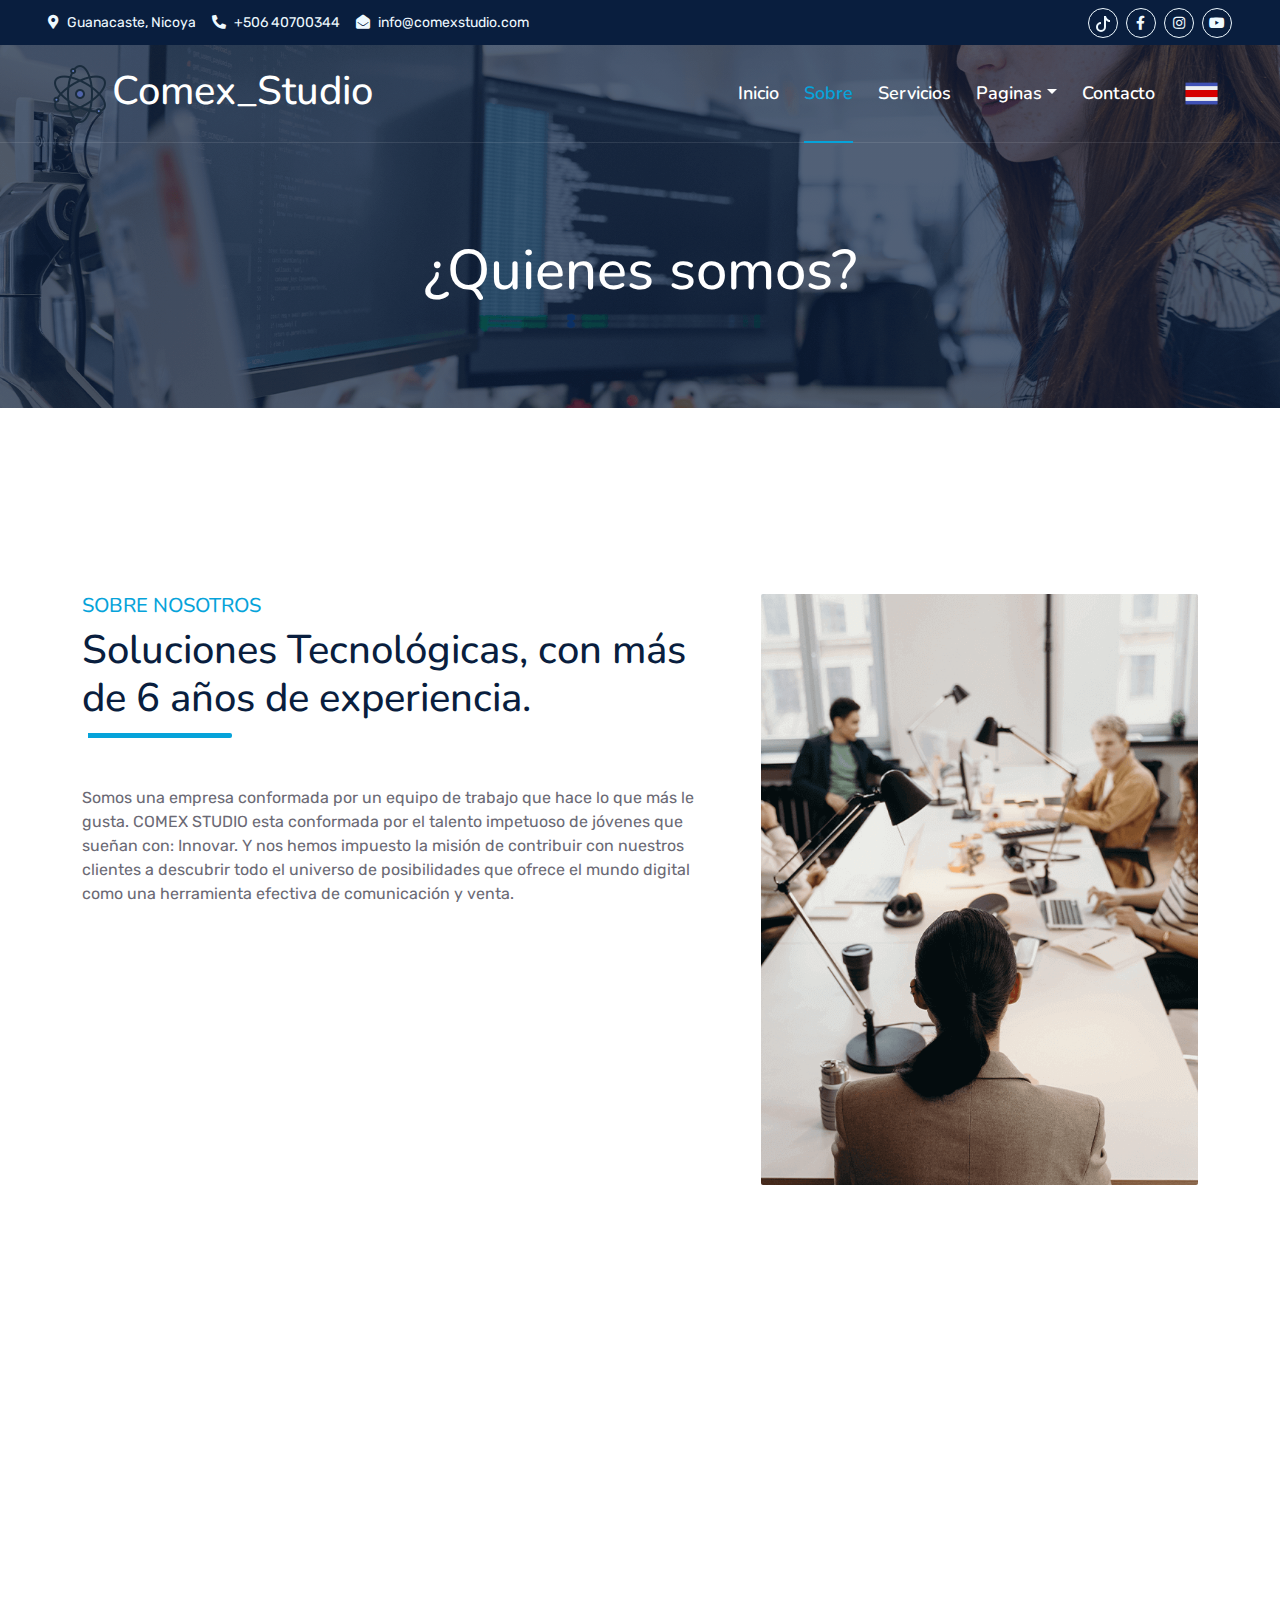
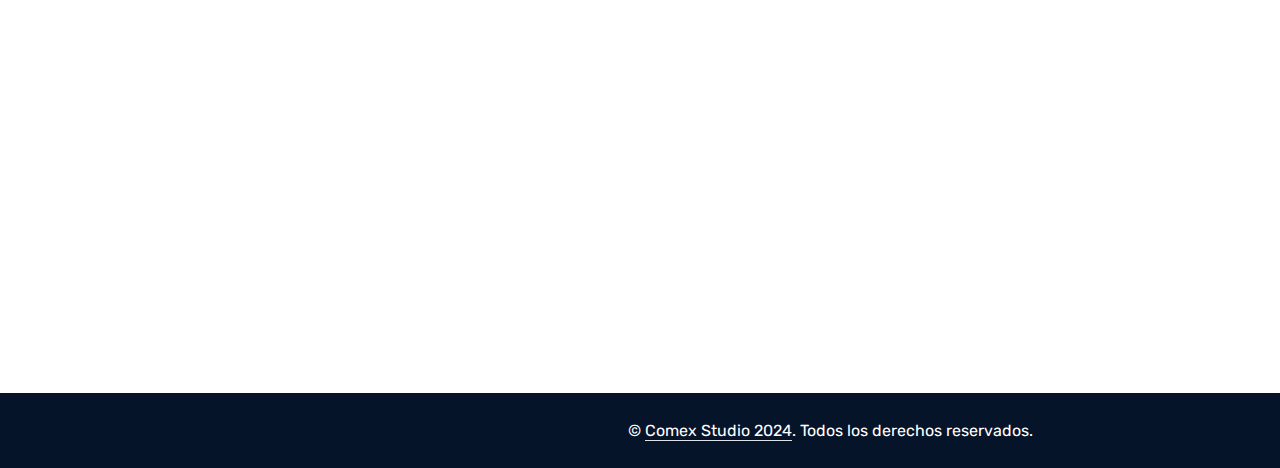
==== about.html @ b54ad831 "Inicio del proyecto en ingles" ====
<!DOCTYPE html>
<html lang="es">

<head>
    <meta charset="utf-8">
    <title>Comex_Studio │ Sobre</title>
    <meta content="width=device-width, initial-scale=1.0" name="viewport">
    <meta content="Soluciones en Tecnológias" name="keywords">
    <meta content="Soluciones en Tecnológias" name="description">

    <!-- Favicon -->
    <link href="img/favicon.ico" rel="icon">

    <!-- Google Web Fonts -->
    <link rel="preconnect" href="https://fonts.googleapis.com">
    <link rel="preconnect" href="https://fonts.gstatic.com" crossorigin>
    <link href="https://fonts.googleapis.com/css2?family=Nunito:wght@400;600;700;800&family=Rubik:wght@400;500;600;700&display=swap" rel="stylesheet">

    <!-- Icon Font Stylesheet -->
    <link href="https://cdnjs.cloudflare.com/ajax/libs/font-awesome/5.10.0/css/all.min.css" rel="stylesheet">
    <link href="https://cdn.jsdelivr.net/npm/bootstrap-icons@1.4.1/font/bootstrap-icons.css" rel="stylesheet">

    <!-- Libraries Stylesheet -->
    <link href="lib/owlcarousel/assets/owl.carousel.min.css" rel="stylesheet">
    <link href="lib/animate/animate.min.css" rel="stylesheet">

    <!-- Customized Bootstrap Stylesheet -->
    <link href="css/bootstrap.min.css" rel="stylesheet">

    <!-- Template Stylesheet -->
    <link href="css/style.css" rel="stylesheet">
</head>

<body>
    <!-- Spinner Start -->
    <div id="spinner" class="show bg-white position-fixed translate-middle w-100 vh-100 top-50 start-50 d-flex align-items-center justify-content-center">
        <div class="spinner"></div>
    </div>
    <!-- Spinner End -->


    <!-- Topbar Start -->
    <div class="container-fluid bg-dark px-5 d-none d-lg-block">
        <div class="row gx-0">
            <div class="col-lg-8 text-center text-lg-start mb-2 mb-lg-0">
                <div class="d-inline-flex align-items-center" style="height: 45px;">
                    <small class="me-3 text-light"><i class="fa fa-map-marker-alt me-2"></i>Guanacaste, Nicoya</small>
                    <small class="me-3 text-light"><i class="fa fa-phone-alt me-2"></i><a class="envio_mail" target="_blank" href="tel:+50640700344">+506 40700344</a></small>
                    <small class="text-light"><i class="fa fa-envelope-open me-2"></i><a class="envio_mail" target="_blank" href="mailto:info@comexstudio.com">info@comexstudio.com</a></small>
                </div>
            </div>
            <div class="col-lg-4 text-center text-lg-end">
                <div class="d-inline-flex align-items-center" style="height: 45px;">
                    <a class="btn btn-sm btn-outline-light btn-sm-square rounded-circle me-2" href="https://www.tiktok.com/@comexstudio"><svg xmlns="http://www.w3.org/2000/svg" width="16" height="16" fill="currentColor" class="bi bi-tiktok" viewBox="0 0 16 16">
                        <path d="M9 0h1.98c.144.715.54 1.617 1.235 2.512C12.895 3.389 13.797 4 15 4v2c-1.753 0-3.07-.814-4-1.829V11a5 5 0 1 1-5-5v2a3 3 0 1 0 3 3V0Z"/>
                    </svg></a>

                    <a target="_blank" class="btn btn-sm btn-outline-light btn-sm-square rounded-circle me-2" href="https://www.facebook.com/Comex-Studio-108409475023253/"><i class="fab fa-facebook-f fw-normal"></i></a>

                    <a  target="_blank" class="btn btn-sm btn-outline-light btn-sm-square rounded-circle me-2" href="https://www.instagram.com/comex_studio/"><i class="fab fa-instagram fw-normal"></i></a>

                    <a target="_blank" class="btn btn-sm btn-outline-light btn-sm-square rounded-circle" href="https://www.youtube.com/channel/UCyJJn_Wclm2nehfMOS02syQ"><i class="fab fa-youtube fw-normal"></i></a>
                </div>
            </div>
        </div>
    </div>
    <!-- Topbar End -->


    <!-- Navbar Start -->
    <div class="container-fluid position-relative p-0">
        <nav class="navbar navbar-expand-lg navbar-dark px-5 py-3 py-lg-0">
            <a href="index.html" class="navbar-brand p-0">
                <h1 id="h1_inicio" class="m-0"><span><img src="img/icon.jpg" alt=""></span></i>Comex_Studio</h1>
            </a>
            <button class="navbar-toggler" type="button" data-bs-toggle="collapse" data-bs-target="#navbarCollapse">
                <span class="fa fa-bars"></span>
            </button>
            <div class="collapse navbar-collapse" id="navbarCollapse">
                <div class="navbar-nav ms-auto py-0">
                    <a href="index.html" class="nav-item nav-link">Inicio</a>
                    <a href="about.html" class="nav-item nav-link active">Sobre</a>
                    <a href="service.html" class="nav-item nav-link">Servicios</a>
                    <div class="nav-item dropdown">
                        <a href="#" class="nav-link dropdown-toggle" data-bs-toggle="dropdown">Paginas</a>
                        <div class="dropdown-menu m-0">
                            <a href="price.html" class="dropdown-item">Plan de Precios</a>
                            <a href="feature.html" class="dropdown-item">Nuestras Caracteristicas</a>
                            <!--<a href="team.html" class="dropdown-item">Miembros de Equipo</a>-->
                            <!--<a href="testimonial.html" class="dropdown-item">Testimonios</a>-->
                            <a href="quote.html" class="dropdown-item">Cotizacion</a>
                        </div>
                    </div>
                    <a href="contact.html" class="nav-item nav-link">Contacto</a>
                </div>
                <butaton class="btn text-primary ms-3" data-bs-toggle="modal"><span><img class="pais" src="img/costa_rica.jpg" alt=""></span></butaton>
            </div>
        </nav>
        <div class="container-fluid bg-primary py-5 bg-header" style="margin-bottom: 90px;">
            <div class="row py-5">
                <div class="col-12 pt-lg-5 mt-lg-5 text-center">
                    <h1 class="display-4 text-white animated zoomIn">¿Quienes somos?</h1>
                </div>
            </div>
        </div>
    </div>
    <!-- Navbar End -->


    <!-- Full Screen Search Start -->
    <div class="modal fade" id="searchModal" tabindex="-1">
        <div class="modal-dialog modal-fullscreen">
            <div class="modal-content" style="background: rgba(9, 30, 62, .7);">
                <div class="modal-header border-0">
                    <button type="button" class="btn bg-white btn-close" data-bs-dismiss="modal" aria-label="Close"></button>
                </div>
                <div class="modal-body d-flex align-items-center justify-content-center">
                    <div class="input-group" style="max-width: 600px;">
                        <input type="text" class="form-control bg-transparent border-primary p-3" placeholder="Type search keyword">
                        <button class="btn btn-primary px-4"><i class="bi bi-search"></i></button>
                    </div>
                </div>
            </div>
        </div>
    </div>
    <!-- Full Screen Search End -->


    <!-- About Start -->
    <div class="container-fluid py-5 wow fadeInUp" data-wow-delay="0.1s">
        <div class="container py-5">
            <div class="row g-5">
                <div class="col-lg-7">
                    <div class="section-title position-relative pb-3 mb-5">
                        <h5 class="fw-bold text-primary text-uppercase">Sobre nosotros</h5>
                        <h1 class="mb-0">Soluciones Tecnológicas, con más de 6 años de experiencia.</h1>
                    </div>
                    <p class="mb-4">Somos una empresa conformada por un equipo de trabajo  que hace lo que más le gusta. COMEX STUDIO esta  conformada por el talento impetuoso de jóvenes  que sueñan con: Innovar. Y nos hemos impuesto la misión de contribuir con nuestros clientes a descubrir todo el universo de posibilidades que ofrece el mundo digital como una herramienta efectiva de comunicación y venta.</p>
                    <div class="row g-0 mb-3">
                        <div class="col-sm-6 wow zoomIn" data-wow-delay="0.2s">
                            <h5 class="mb-3"><i class="fa fa-check text-primary me-3"></i>Recomendaciones</h5>
                            <h5 class="mb-3"><i class="fa fa-check text-primary me-3"></i>Equipo Profesional</h5>
                        </div>
                        <div class="col-sm-6 wow zoomIn" data-wow-delay="0.4s">
                            <h5 class="mb-3"><i class="fa fa-check text-primary me-3"></i>Soporte</h5>
                            <h5 class="mb-3"><i class="fa fa-check text-primary me-3"></i>Precios Razonables</h5>
                        </div>
                    </div>
                    <div class="d-flex align-items-center mb-4 wow fadeIn" data-wow-delay="0.6s">
                        <div class="bg-primary d-flex align-items-center justify-content-center rounded" style="width: 60px; height: 60px;">
                            <i class="fa fa-phone-alt text-white"></i>
                        </div>
                        <div class="ps-4">
                            <h5 class="mb-2">Llamar para consultar cualquier duda</h5>
                            <h4 class="text-primary mb-0"><a href="tel:+50640700344">+506 40700344</a></h4>
                        </div>
                    </div>
                    <a href="quote.html" class="btn btn-primary py-3 px-5 mt-3 wow zoomIn" data-wow-delay="0.9s">Solicitar presupuesto</a>
                </div>
                <div class="col-lg-5" style="min-height: 500px;">
                    <div class="position-relative h-100">
                        <img class="position-absolute w-100 h-100 rounded wow zoomIn" data-wow-delay="0.9s" src="img/about.jpg" style="object-fit: cover;">
                    </div>
                </div>
            </div>
        </div>
    </div>
    <!-- About End -->

    <!-- Vendor Start -->
    <div class="container-fluid py-5 wow fadeInUp" data-wow-delay="0.1s">
        <div class="container py-5 mb-5">
            <div class="bg-white">
                <div class="owl-carousel vendor-carousel">
                    <img src="img/vendor-1.jpg" alt="">
                    <img src="img/vendor-2.jpg" alt="">
                    <img src="img/vendor-3.jpg" alt="">
                    <img src="img/vendor-4.jpg" alt="">
                    <img src="img/vendor-5.jpg" alt="">
                    <img src="img/vendor-6.jpg" alt="">
                    <img src="img/vendor-7.jpg" alt="">
                    <img src="img/vendor-8.jpg" alt="">
                    <img src="img/vendor-9.jpg" alt="">
                </div>
            </div>
        </div>
    </div>
    <!-- Vendor End -->
    

    <!-- Footer Start -->
       <div class="container-fluid bg-dark text-light mt-5 wow fadeInUp" data-wow-delay="0.1s">
        <div class="container">
            <div class="row gx-5">
                <div class="col-lg-4 col-md-6 footer-about">
                    <div class="d-flex flex-column align-items-center justify-content-center text-center h-100 bg-primary p-4">
                        <a href="index.html" class="navbar-brand">
                            <h1 id="h1_inicio" class="m-0"><span><img src="img/icon.jpg" alt=""></span></i>Comex Studio</h1>         </a>
                        <p class="mt-3 mb-4">Inscríbete para recibir constantemente nuestras promociones y información nueva constantemente</p>

                        
                        <form method="post" action="email/sub.php">
                            <div class="input-group">
                                <input type="email" name="inscripcion" class="form-control border-white p-3" placeholder="Tu email" required>
                                <button class="btn btn-dark">Inscribirse</button>
                            </div>
                        </form>


                    </div>
                </div>
                <div class="col-lg-8 col-md-6">
                    <div class="row gx-5">
                        <div class="col-lg-4 col-md-12 pt-5 mb-5">
                            <div class="section-title section-title-sm position-relative pb-3 mb-4">
                                <h3 class="text-light mb-0">Ponerse en contacto</h3>
                            </div>
                            <div class="d-flex mb-2">
                                <i class="bi bi-geo-alt text-primary me-2"></i>
                                <p class="mb-0">Costa Rica, Guanacaste, Nicoya</p>
                            </div>
                            <div class="d-flex mb-2">
                                <i class="bi bi-envelope-open text-primary me-2"></i>
                                <p class="mb-0"><a class="envio_mail" href="mailto:info@comexstudio.com">info@comexstudio.com</a></p>
                            </div>
                            <div class="d-flex mb-2">
                                <i class="bi bi-telephone text-primary me-2"></i>
                                <p class="mb-0"><a class="envio_mail" href="tel:50640700344">+506 40700344</a></p>
                            </div>
                            <div class="d-flex mt-4">
                                <a class="btn btn-sm btn-outline-light btn-sm-square rounded-circle me-2" href="https://www.tiktok.com/@comexstudio"><svg xmlns="http://www.w3.org/2000/svg" width="16" height="16" fill="currentColor" class="bi bi-tiktok" viewBox="0 0 16 16">
                                    <path d="M9 0h1.98c.144.715.54 1.617 1.235 2.512C12.895 3.389 13.797 4 15 4v2c-1.753 0-3.07-.814-4-1.829V11a5 5 0 1 1-5-5v2a3 3 0 1 0 3 3V0Z"/>
                                </svg></a>
            
                                <a target="_blank" class="btn btn-sm btn-outline-light btn-sm-square rounded-circle me-2" href="https://www.facebook.com/Comex-Studio-108409475023253/"><i class="fab fa-facebook-f fw-normal"></i></a>
            
                                <a  target="_blank" class="btn btn-sm btn-outline-light btn-sm-square rounded-circle me-2" href="https://www.instagram.com/comex_studio/"><i class="fab fa-instagram fw-normal"></i></a>
            
                                <a target="_blank" class="btn btn-sm btn-outline-light btn-sm-square rounded-circle" href="https://www.youtube.com/channel/UCyJJn_Wclm2nehfMOS02syQ"><i class="fab fa-youtube fw-normal"></i></a>
                            </div>
                        </div>
                        <div class="col-lg-4 col-md-12 pt-0 pt-lg-5 mb-5">
                            <div class="section-title section-title-sm position-relative pb-3 mb-4">
                                <h3 class="text-light mb-0">Enlaces rápidos</h3>
                            </div>
                            <div class="link-animated d-flex flex-column justify-content-start">
                                <a class="text-light mb-2" href="#"><i class="bi bi-arrow-right text-primary me-2"></i>Inicio</a>
                                <a class="text-light mb-2" href="about.html"><i class="bi bi-arrow-right text-primary me-2"></i>Sobre</a>
                                <a class="text-light mb-2" href="service.html"><i class="bi bi-arrow-right text-primary me-2"></i>Otros servicios</a>
                                <!--<a class="text-light mb-2" href="team.html"><i class="bi bi-arrow-right text-primary me-2"></i>Equipo</a>-->
                                <a class="text-light" href="contact.html"><i class="bi bi-arrow-right text-primary me-2"></i>Contacto</a>
                            </div>
                        </div>
                        <div class="col-lg-4 col-md-12 pt-0 pt-lg-5 mb-5">
                            <div class="section-title section-title-sm position-relative pb-3 mb-4">
                                <h3 class="text-light mb-0">Sobre</h3>
                            </div>
                            <div class="link-animated d-flex flex-column justify-content-start">
                                <!--<a class="text-light mb-2" href="team.html"><i class="bi bi-arrow-right text-primary me-2"></i>Desarrolladores</a>-->
                                <a class="text-light" href="contact.html"><i class="bi bi-arrow-right text-primary me-2"></i>Contacto</a>
                            </div>
                        </div>
                    </div>
                </div>
            </div>
        </div>
    </div>
    <div class="container-fluid text-white" style="background: #061429;">
        <div class="container text-center">
            <div class="row justify-content-end">
                <div class="col-lg-8 col-md-6">
                    <div class="d-flex align-items-center justify-content-center" style="height: 75px;">
                        <p class="mb-0">&copy; <a class="text-white border-bottom" href="#">Comex Studio 2024</a>. Todos los derechos reservados. 
                    </div>
                </div>
            </div>
        </div>
    </div>
    <!-- Footer End -->


    <!-- Back to Top -->
    <a href="#" class="btn btn-lg btn-primary btn-lg-square rounded back-to-top"><i class="bi bi-arrow-up"></i></a>


    <!-- JavaScript Libraries -->
    <script src="https://code.jquery.com/jquery-3.4.1.min.js"></script>
    <script src="https://cdn.jsdelivr.net/npm/bootstrap@5.0.0/dist/js/bootstrap.bundle.min.js"></script>
    <script src="lib/wow/wow.min.js"></script>
    <script src="lib/easing/easing.min.js"></script>
    <script src="lib/waypoints/waypoints.min.js"></script>
    <script src="lib/counterup/counterup.min.js"></script>
    <script src="lib/owlcarousel/owl.carousel.min.js"></script>

    <!-- Template Javascript -->
    <script src="js/main.js"></script>
</body>

</html>
---- css/style.css ----
/********** Template CSS **********/
:root {
    --primary: #06A3DA;
    --secondary: #34AD54;
    --light: #EEF9FF;
    --dark: #091E3E;
}


/*** Spinner ***/
.spinner {
    width: 40px;
    height: 40px;
    background: var(--primary);
    margin: 100px auto;
    -webkit-animation: sk-rotateplane 1.2s infinite ease-in-out;
    animation: sk-rotateplane 1.2s infinite ease-in-out;
}

@-webkit-keyframes sk-rotateplane {
    0% {
        -webkit-transform: perspective(120px)
    }
    50% {
        -webkit-transform: perspective(120px) rotateY(180deg)
    }
    100% {
        -webkit-transform: perspective(120px) rotateY(180deg) rotateX(180deg)
    }
}

@keyframes sk-rotateplane {
    0% {
        transform: perspective(120px) rotateX(0deg) rotateY(0deg);
        -webkit-transform: perspective(120px) rotateX(0deg) rotateY(0deg)
    }
    50% {
        transform: perspective(120px) rotateX(-180.1deg) rotateY(0deg);
        -webkit-transform: perspective(120px) rotateX(-180.1deg) rotateY(0deg)
    }
    100% {
        transform: perspective(120px) rotateX(-180deg) rotateY(-179.9deg);
        -webkit-transform: perspective(120px) rotateX(-180deg) rotateY(-179.9deg);
    }
}

#spinner {
    opacity: 0;
    visibility: hidden;
    transition: opacity .5s ease-out, visibility 0s linear .5s;
    z-index: 99999;
}

#spinner.show {
    transition: opacity .5s ease-out, visibility 0s linear 0s;
    visibility: visible;
    opacity: 1;
}


/*** Heading ***/
h1,
h2,
.fw-bold {
    font-weight: 500 !important;
}


h3,
h4,
.fw-semi-bold {
    font-weight: 600 !important;
}

h5,
h6,
.fw-medium {
    font-weight: 500 !important;
}


/*** Button ***/
.btn {
    font-family: 'Nunito', sans-serif;
    font-weight: 600;
    transition: .5s;
}

.btn-primary,
.btn-secondary {
    color: #FFFFFF;
    box-shadow: inset 0 0 0 50px transparent;
}

.btn-primary:hover {
    box-shadow: inset 0 0 0 0 var(--primary);
}

.btn-secondary:hover {
    box-shadow: inset 0 0 0 0 var(--secondary);
}

.btn-square {
    width: 36px;
    height: 36px;
}

.btn-sm-square {
    width: 30px;
    height: 30px;
}

.btn-lg-square {
    width: 48px;
    height: 48px;
}

.btn-square,
.btn-sm-square,
.btn-lg-square {
    padding-left: 0;
    padding-right: 0;
    text-align: center;
}


/*** Navbar ***/
.navbar-dark .navbar-nav .nav-link {
    font-family: 'Nunito', sans-serif;
    position: relative;
    margin-left: 25px;
    padding: 35px 0;
    color: #FFFFFF;
    font-size: 18px;
    font-weight: 600;
    outline: none;
    transition: .5s;
}

.sticky-top.navbar-dark .navbar-nav .nav-link {
    padding: 20px 0;
    color: var(--dark);
}

.navbar-dark .navbar-nav .nav-link:hover,
.navbar-dark .navbar-nav .nav-link.active {
    color: var(--primary);
}

.navbar-dark .navbar-brand h1 {
    color: #FFFFFF;
}

.navbar-dark .navbar-toggler {
    color: var(--primary) !important;
    border-color: var(--primary) !important;
}

@media (max-width: 991.98px) {
    .sticky-top.navbar-dark {
        position: relative;
        background: #FFFFFF;
    }

    .navbar-dark .navbar-nav .nav-link,
    .navbar-dark .navbar-nav .nav-link.show,
    .sticky-top.navbar-dark .navbar-nav .nav-link {
        padding: 10px 0;
        color: var(--dark);
    }

    .navbar-dark .navbar-brand h1 {
        color: var(--primary);
    }
}

@media (min-width: 992px) {
    .navbar-dark {
        position: absolute;
        width: 100%;
        top: 0;
        left: 0;
        border-bottom: 1px solid rgba(256, 256, 256, .1);
        z-index: 999;
    }
    
    .sticky-top.navbar-dark {
        position: fixed;
        background: #FFFFFF;
    }

    .navbar-dark .navbar-nav .nav-link::before {
        position: absolute;
        content: "";
        width: 0;
        height: 2px;
        bottom: -1px;
        left: 50%;
        background: var(--primary);
        transition: .5s;
    }

    .navbar-dark .navbar-nav .nav-link:hover::before,
    .navbar-dark .navbar-nav .nav-link.active::before {
        width: 100%;
        left: 0;
    }

    .navbar-dark .navbar-nav .nav-link.nav-contact::before {
        display: none;
    }

    .sticky-top.navbar-dark .navbar-brand h1 {
        color: #4a4848;
    }
}


/*** Carousel ***/
.carousel-caption {
    top: 0;
    left: 0;
    right: 0;
    bottom: 0;
    background: rgba(9, 30, 62, .7);
    z-index: 1;
}

@media (max-width: 576px) {
    .carousel-caption h5 {
        font-size: 14px;
        font-weight: 500 !important;
    }

    .carousel-caption h1 {
        font-size: 30px;
        font-weight: 600 !important;
    }
}

.carousel-control-prev,
.carousel-control-next {
    width: 10%;
}

.carousel-control-prev-icon,
.carousel-control-next-icon {
    width: 3rem;
    height: 3rem;
}


/*** Section Title ***/
.section-title::before {
    position: absolute;
    content: "";
    width: 150px;
    height: 5px;
    left: 0;
    bottom: 0;
    background: var(--primary);
    border-radius: 2px;
}

.section-title.text-center::before {
    left: 50%;
    margin-left: -75px;
}

.section-title.section-title-sm::before {
    width: 90px;
    height: 3px;
}

.section-title::after {
    position: absolute;
    content: "";
    width: 6px;
    height: 5px;
    bottom: 0px;
    background: #FFFFFF;
    -webkit-animation: section-title-run 5s infinite linear;
    animation: section-title-run 5s infinite linear;
}

.section-title.section-title-sm::after {
    width: 4px;
    height: 3px;
}

.section-title.text-center::after {
    -webkit-animation: section-title-run-center 5s infinite linear;
    animation: section-title-run-center 5s infinite linear;
}

.section-title.section-title-sm::after {
    -webkit-animation: section-title-run-sm 5s infinite linear;
    animation: section-title-run-sm 5s infinite linear;
}

@-webkit-keyframes section-title-run {
    0% {left: 0; } 50% { left : 145px; } 100% { left: 0; }
}

@-webkit-keyframes section-title-run-center {
    0% { left: 50%; margin-left: -75px; } 50% { left : 50%; margin-left: 45px; } 100% { left: 50%; margin-left: -75px; }
}

@-webkit-keyframes section-title-run-sm {
    0% {left: 0; } 50% { left : 85px; } 100% { left: 0; }
}


/*** Service ***/
.service-item {
    position: relative;
    height: 300px;
    padding: 0 30px;
    transition: .5s;
}

.service-item .service-icon {
    margin-bottom: 30px;
    width: 60px;
    height: 60px;
    display: flex;
    align-items: center;
    justify-content: center;
    background: var(--primary);
    border-radius: 2px;
    transform: rotate(-45deg);
}

.service-item .service-icon i {
    transform: rotate(45deg);
}

.service-item a.btn {
    position: absolute;
    width: 60px;
    bottom: -48px;
    left: 50%;
    margin-left: -30px;
    opacity: 0;
}

.service-item:hover a.btn {
    bottom: -24px;
    opacity: 1;
}


/*** Testimonial ***/
.testimonial-carousel .owl-dots {
    margin-top: 15px;
    display: flex;
    align-items: flex-end;
    justify-content: center;
}

.testimonial-carousel .owl-dot {
    position: relative;
    display: inline-block;
    margin: 0 5px;
    width: 15px;
    height: 15px;
    background: #DDDDDD;
    border-radius: 2px;
    transition: .5s;
}

.testimonial-carousel .owl-dot.active {
    width: 30px;
    background: var(--primary);
}

.testimonial-carousel .owl-item.center {
    position: relative;
    z-index: 1;
}

.testimonial-carousel .owl-item .testimonial-item {
    transition: .5s;
}

.testimonial-carousel .owl-item.center .testimonial-item {
    background: #FFFFFF !important;
    box-shadow: 0 0 30px #DDDDDD;
}


/*** Team ***/
.team-item {
    transition: .5s;
}

.team-social {
    position: absolute;
    width: 100%;
    height: 100%;
    top: 0;
    left: 0;
    display: flex;
    align-items: center;
    justify-content: center;
    transition: .5s;
}

.team-social a.btn {
    position: relative;
    margin: 0 3px;
    margin-top: 100px;
    opacity: 0;
}

.team-item:hover {
    box-shadow: 0 0 30px #DDDDDD;
}

.team-item:hover .team-social {
    background: rgba(9, 30, 62, .7);
}

.team-item:hover .team-social a.btn:first-child {
    opacity: 1;
    margin-top: 0;
    transition: .3s 0s;
}

.team-item:hover .team-social a.btn:nth-child(2) {
    opacity: 1;
    margin-top: 0;
    transition: .3s .05s;
}

.team-item:hover .team-social a.btn:nth-child(3) {
    opacity: 1;
    margin-top: 0;
    transition: .3s .1s;
}

.team-item:hover .team-social a.btn:nth-child(4) {
    opacity: 1;
    margin-top: 0;
    transition: .3s .15s;
}

.team-item .team-img img,
.blog-item .blog-img img  {
    transition: .5s;
}

.team-item:hover .team-img img,
.blog-item:hover .blog-img img {
    transform: scale(1.15);
}


/*** Miscellaneous ***/
@media (min-width: 991.98px) {
    .facts {
        position: relative;
        margin-top: -75px;
        z-index: 1;
    }
}

.back-to-top {
    position: fixed;
    display: none;
    right: 45px;
    bottom: 45px;
    z-index: 99;
}

.bg-header {
    background: linear-gradient(rgba(9, 30, 62, .7), rgba(9, 30, 62, .7)), url(../img/carousel-1.jpg) center center no-repeat;
    background-size: cover;
}

.link-animated a {
    transition: .5s;
}

.link-animated a:hover {
    padding-left: 10px;
}

@media (min-width: 767.98px) {
    .footer-about {
        margin-bottom: -75px;
    }
}
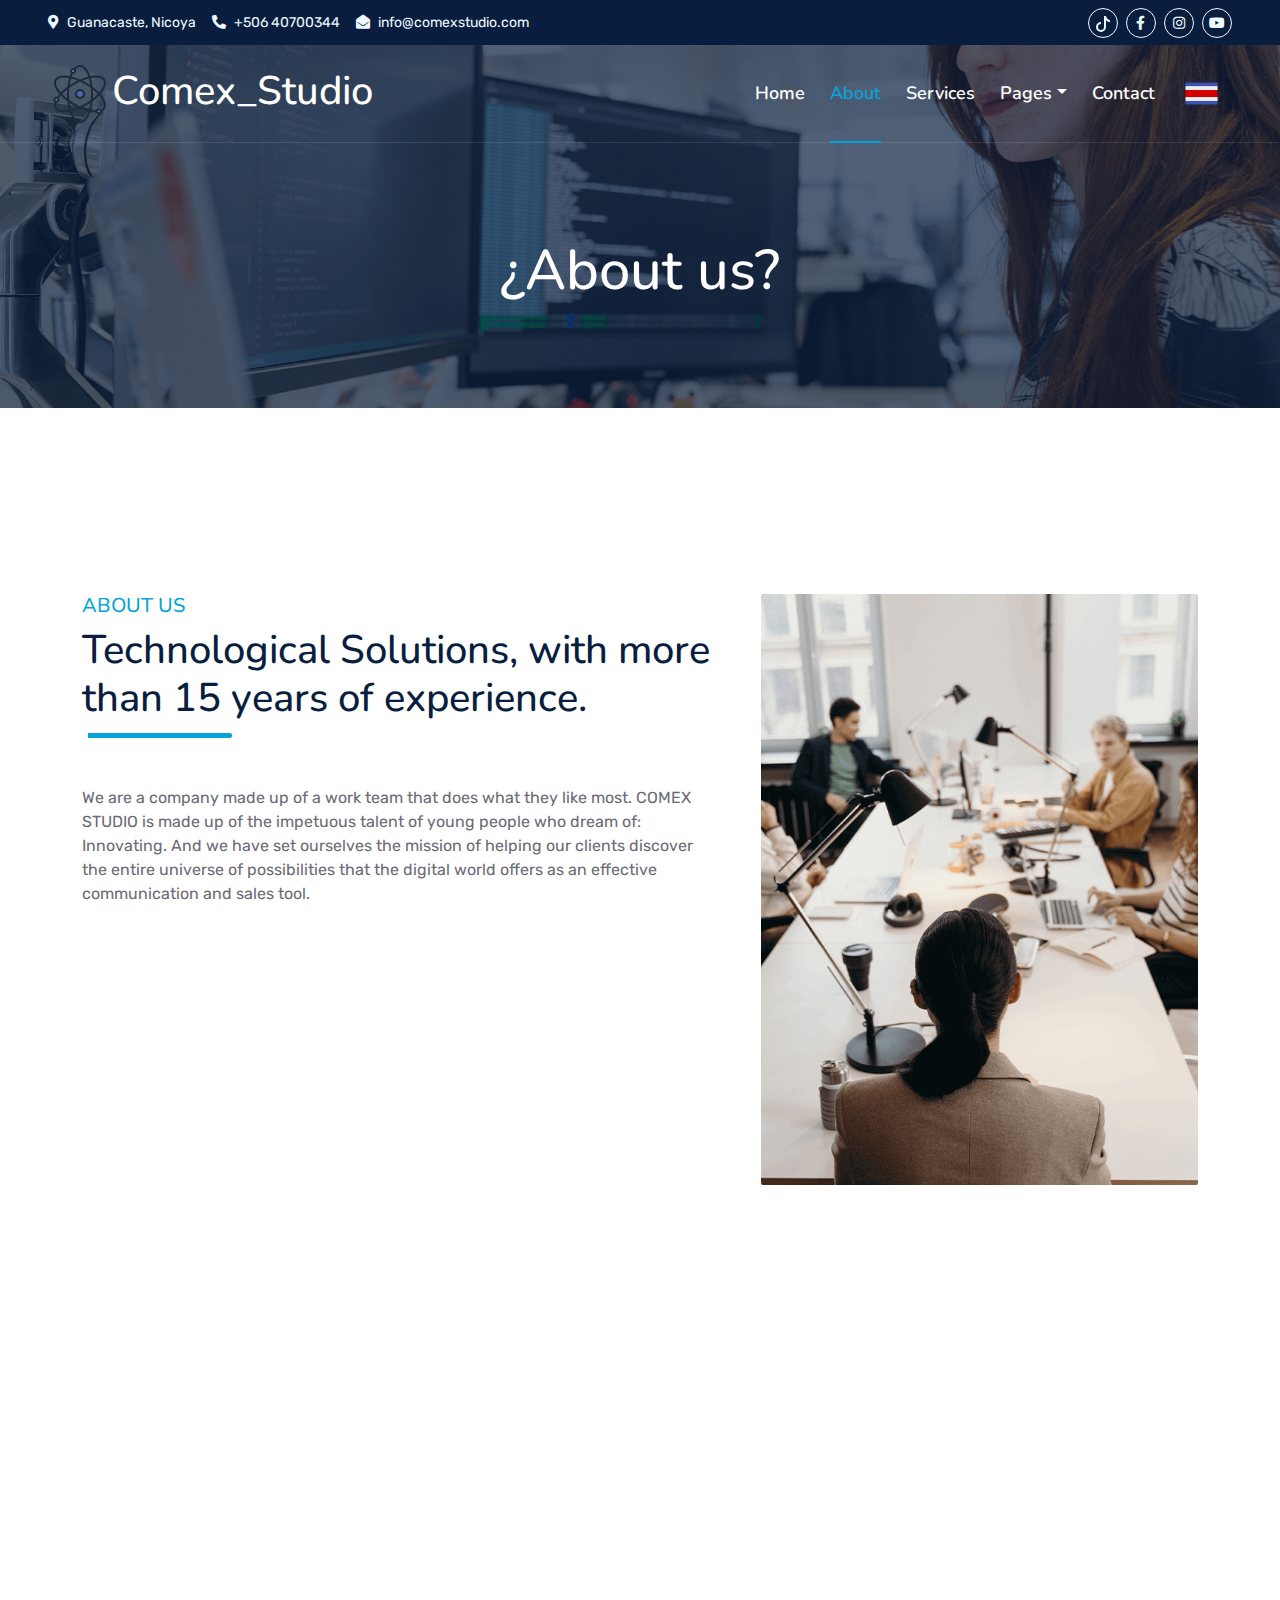
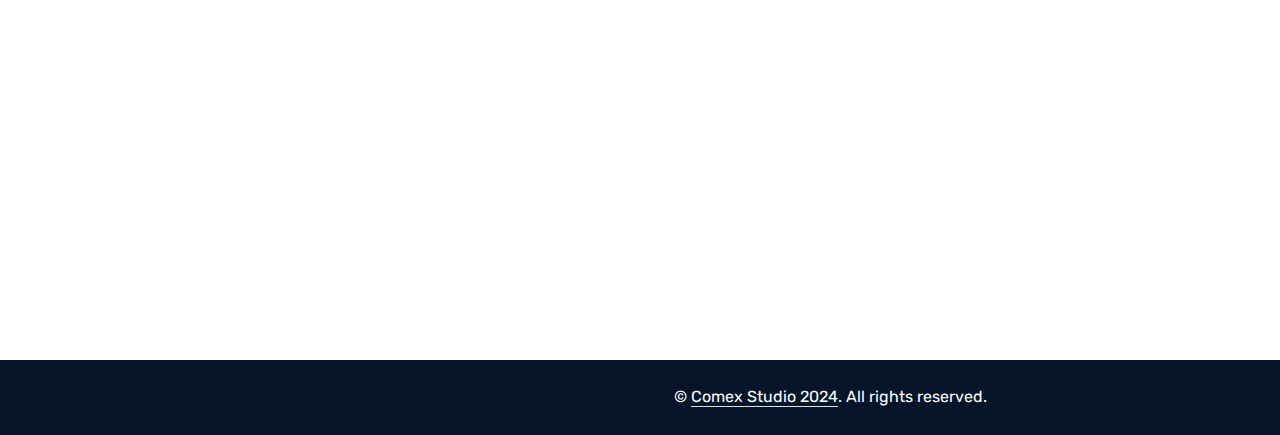
==== commit c03a96f0: "about.hmtl: Se traduce al ingles" ====
--- a/about.html
+++ b/about.html
@@ -3,7 +3,7 @@
 
 <head>
     <meta charset="utf-8">
-    <title>Comex_Studio │ Sobre</title>
+    <title>Comex_Studio │ About us</title>
     <meta content="width=device-width, initial-scale=1.0" name="viewport">
     <meta content="Soluciones en Tecnológias" name="keywords">
     <meta content="Soluciones en Tecnológias" name="description">
@@ -78,20 +78,20 @@
             </button>
             <div class="collapse navbar-collapse" id="navbarCollapse">
                 <div class="navbar-nav ms-auto py-0">
-                    <a href="index.html" class="nav-item nav-link">Inicio</a>
-                    <a href="about.html" class="nav-item nav-link active">Sobre</a>
-                    <a href="service.html" class="nav-item nav-link">Servicios</a>
+                    <a href="index.html" class="nav-item nav-link">Home</a>
+                    <a href="about.html" class="nav-item nav-link active">About</a>
+                    <a href="service.html" class="nav-item nav-link">Services</a>
                     <div class="nav-item dropdown">
-                        <a href="#" class="nav-link dropdown-toggle" data-bs-toggle="dropdown">Paginas</a>
+                        <a href="#" class="nav-link dropdown-toggle" data-bs-toggle="dropdown">Pages</a>
                         <div class="dropdown-menu m-0">
-                            <a href="price.html" class="dropdown-item">Plan de Precios</a>
-                            <a href="feature.html" class="dropdown-item">Nuestras Caracteristicas</a>
+                            <a href="price.html" class="dropdown-item">Price Plan</a>
+                            <a href="feature.html" class="dropdown-item">Our Features</a>
                             <!--<a href="team.html" class="dropdown-item">Miembros de Equipo</a>-->
                             <!--<a href="testimonial.html" class="dropdown-item">Testimonios</a>-->
-                            <a href="quote.html" class="dropdown-item">Cotizacion</a>
-                        </div>
-                    </div>
-                    <a href="contact.html" class="nav-item nav-link">Contacto</a>
+                            <a href="quote.html" class="dropdown-item">Price</a>
+                        </div>
+                    </div>
+                    <a href="contact.html" class="nav-item nav-link">Contact</a>
                 </div>
                 <butaton class="btn text-primary ms-3" data-bs-toggle="modal"><span><img class="pais" src="img/costa_rica.jpg" alt=""></span></butaton>
             </div>
@@ -99,7 +99,7 @@
         <div class="container-fluid bg-primary py-5 bg-header" style="margin-bottom: 90px;">
             <div class="row py-5">
                 <div class="col-12 pt-lg-5 mt-lg-5 text-center">
-                    <h1 class="display-4 text-white animated zoomIn">¿Quienes somos?</h1>
+                    <h1 class="display-4 text-white animated zoomIn">¿About us?</h1>
                 </div>
             </div>
         </div>
@@ -132,18 +132,18 @@
             <div class="row g-5">
                 <div class="col-lg-7">
                     <div class="section-title position-relative pb-3 mb-5">
-                        <h5 class="fw-bold text-primary text-uppercase">Sobre nosotros</h5>
-                        <h1 class="mb-0">Soluciones Tecnológicas, con más de 6 años de experiencia.</h1>
-                    </div>
-                    <p class="mb-4">Somos una empresa conformada por un equipo de trabajo  que hace lo que más le gusta. COMEX STUDIO esta  conformada por el talento impetuoso de jóvenes  que sueñan con: Innovar. Y nos hemos impuesto la misión de contribuir con nuestros clientes a descubrir todo el universo de posibilidades que ofrece el mundo digital como una herramienta efectiva de comunicación y venta.</p>
+                        <h5 class="fw-bold text-primary text-uppercase">ABOUT US</h5>
+                        <h1 class="mb-0">Technological Solutions, with more than 15 years of experience.</h1>
+                    </div>
+                    <p class="mb-4">We are a company made up of a work team that does what they like most. COMEX STUDIO is made up of the impetuous talent of young people who dream of: Innovating. And we have set ourselves the mission of helping our clients discover the entire universe of possibilities that the digital world offers as an effective communication and sales tool.</p>
                     <div class="row g-0 mb-3">
                         <div class="col-sm-6 wow zoomIn" data-wow-delay="0.2s">
-                            <h5 class="mb-3"><i class="fa fa-check text-primary me-3"></i>Recomendaciones</h5>
-                            <h5 class="mb-3"><i class="fa fa-check text-primary me-3"></i>Equipo Profesional</h5>
+                            <h5 class="mb-3"><i class="fa fa-check text-primary me-3"></i>Recommendations</h5>
+                            <h5 class="mb-3"><i class="fa fa-check text-primary me-3"></i>Professional team</h5>
                         </div>
                         <div class="col-sm-6 wow zoomIn" data-wow-delay="0.4s">
-                            <h5 class="mb-3"><i class="fa fa-check text-primary me-3"></i>Soporte</h5>
-                            <h5 class="mb-3"><i class="fa fa-check text-primary me-3"></i>Precios Razonables</h5>
+                            <h5 class="mb-3"><i class="fa fa-check text-primary me-3"></i>Technical Support</h5>
+                            <h5 class="mb-3"><i class="fa fa-check text-primary me-3"></i>Reasonable prices</h5>
                         </div>
                     </div>
                     <div class="d-flex align-items-center mb-4 wow fadeIn" data-wow-delay="0.6s">
@@ -151,11 +151,11 @@
                             <i class="fa fa-phone-alt text-white"></i>
                         </div>
                         <div class="ps-4">
-                            <h5 class="mb-2">Llamar para consultar cualquier duda</h5>
+                            <h5 class="mb-2">Call to ask any questions</h5>
                             <h4 class="text-primary mb-0"><a href="tel:+50640700344">+506 40700344</a></h4>
                         </div>
                     </div>
-                    <a href="quote.html" class="btn btn-primary py-3 px-5 mt-3 wow zoomIn" data-wow-delay="0.9s">Solicitar presupuesto</a>
+                    <a href="quote.html" class="btn btn-primary py-3 px-5 mt-3 wow zoomIn" data-wow-delay="0.9s">Request quote</a>
                 </div>
                 <div class="col-lg-5" style="min-height: 500px;">
                     <div class="position-relative h-100">
@@ -195,13 +195,13 @@
                 <div class="col-lg-4 col-md-6 footer-about">
                     <div class="d-flex flex-column align-items-center justify-content-center text-center h-100 bg-primary p-4">
                         <a href="index.html" class="navbar-brand">
-                            <h1 id="h1_inicio" class="m-0"><span><img src="img/icon.jpg" alt=""></span></i>Comex Studio</h1>         </a>
-                        <p class="mt-3 mb-4">Inscríbete para recibir constantemente nuestras promociones y información nueva constantemente</p>
+                            <h1 id="h1_inicio" class="m-0"><span><img src="img/icon.jpg" alt=""></span></i>Comex Studio</h1></a>
+                        <p class="mt-3 mb-4">Sign up to constantly receive our promotions and new information constantly</p>
 
                         
                         <form method="post" action="email/sub.php">
                             <div class="input-group">
-                                <input type="email" name="inscripcion" class="form-control border-white p-3" placeholder="Tu email" required>
+                                <input type="email" name="inscripcion" class="form-control border-white p-3" placeholder="Your email" required>
                                 <button class="btn btn-dark">Inscribirse</button>
                             </div>
                         </form>
@@ -213,7 +213,7 @@
                     <div class="row gx-5">
                         <div class="col-lg-4 col-md-12 pt-5 mb-5">
                             <div class="section-title section-title-sm position-relative pb-3 mb-4">
-                                <h3 class="text-light mb-0">Ponerse en contacto</h3>
+                                <h3 class="text-light mb-0">Get in touch</h3>
                             </div>
                             <div class="d-flex mb-2">
                                 <i class="bi bi-geo-alt text-primary me-2"></i>
@@ -241,14 +241,14 @@
                         </div>
                         <div class="col-lg-4 col-md-12 pt-0 pt-lg-5 mb-5">
                             <div class="section-title section-title-sm position-relative pb-3 mb-4">
-                                <h3 class="text-light mb-0">Enlaces rápidos</h3>
+                                <h3 class="text-light mb-0">Quick links</h3>
                             </div>
                             <div class="link-animated d-flex flex-column justify-content-start">
-                                <a class="text-light mb-2" href="#"><i class="bi bi-arrow-right text-primary me-2"></i>Inicio</a>
-                                <a class="text-light mb-2" href="about.html"><i class="bi bi-arrow-right text-primary me-2"></i>Sobre</a>
-                                <a class="text-light mb-2" href="service.html"><i class="bi bi-arrow-right text-primary me-2"></i>Otros servicios</a>
+                                <a class="text-light mb-2" href="#"><i class="bi bi-arrow-right text-primary me-2"></i>Home</a>
+                                <a class="text-light mb-2" href="about.html"><i class="bi bi-arrow-right text-primary me-2"></i>About us</a>
+                                <a class="text-light mb-2" href="service.html"><i class="bi bi-arrow-right text-primary me-2"></i>Other services</a>
                                 <!--<a class="text-light mb-2" href="team.html"><i class="bi bi-arrow-right text-primary me-2"></i>Equipo</a>-->
-                                <a class="text-light" href="contact.html"><i class="bi bi-arrow-right text-primary me-2"></i>Contacto</a>
+                                <a class="text-light" href="contact.html"><i class="bi bi-arrow-right text-primary me-2"></i>Contact</a>
                             </div>
                         </div>
                         <div class="col-lg-4 col-md-12 pt-0 pt-lg-5 mb-5">
@@ -257,7 +257,7 @@
                             </div>
                             <div class="link-animated d-flex flex-column justify-content-start">
                                 <!--<a class="text-light mb-2" href="team.html"><i class="bi bi-arrow-right text-primary me-2"></i>Desarrolladores</a>-->
-                                <a class="text-light" href="contact.html"><i class="bi bi-arrow-right text-primary me-2"></i>Contacto</a>
+                                <a class="text-light" href="contact.html"><i class="bi bi-arrow-right text-primary me-2"></i>Contact</a>
                             </div>
                         </div>
                     </div>
@@ -270,7 +270,7 @@
             <div class="row justify-content-end">
                 <div class="col-lg-8 col-md-6">
                     <div class="d-flex align-items-center justify-content-center" style="height: 75px;">
-                        <p class="mb-0">&copy; <a class="text-white border-bottom" href="#">Comex Studio 2024</a>. Todos los derechos reservados. 
+                        <p class="mb-0">&copy; <a class="text-white border-bottom" href="#">Comex Studio 2024</a>. All rights reserved. 
                     </div>
                 </div>
             </div>
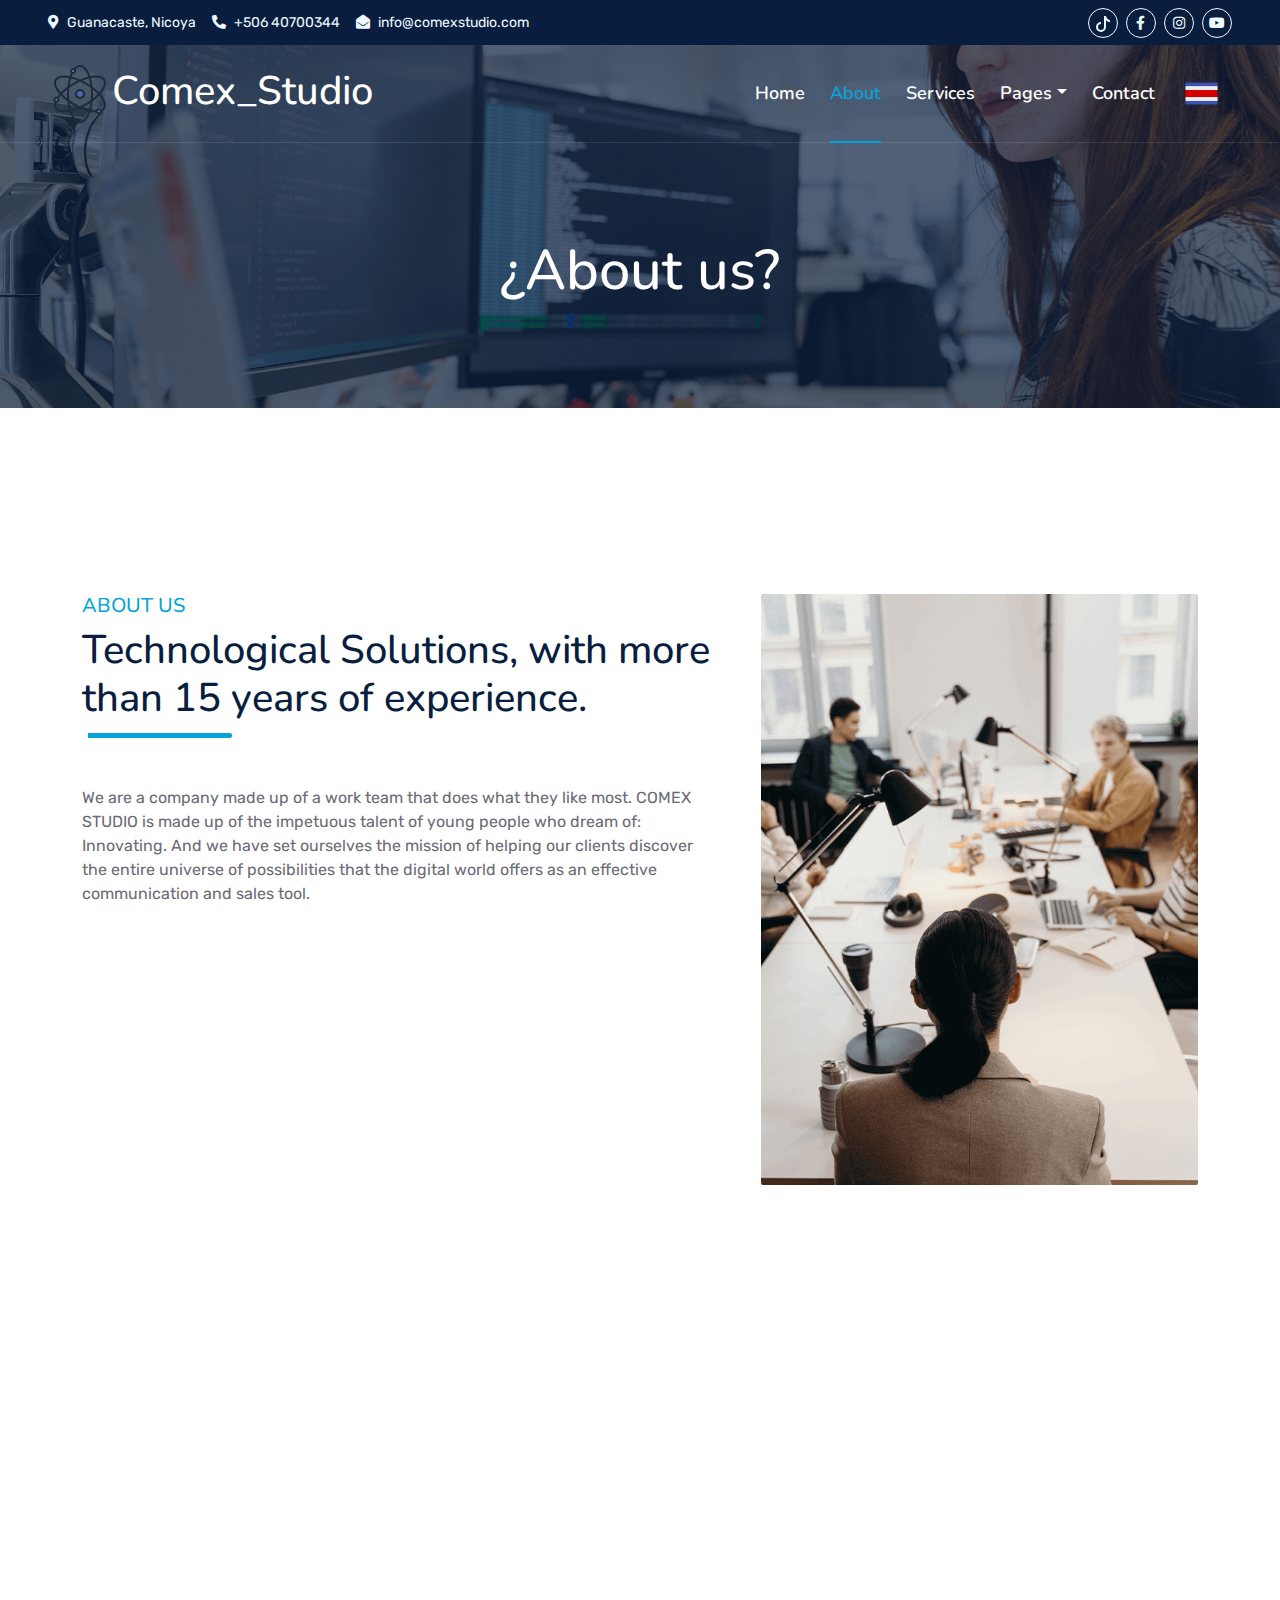
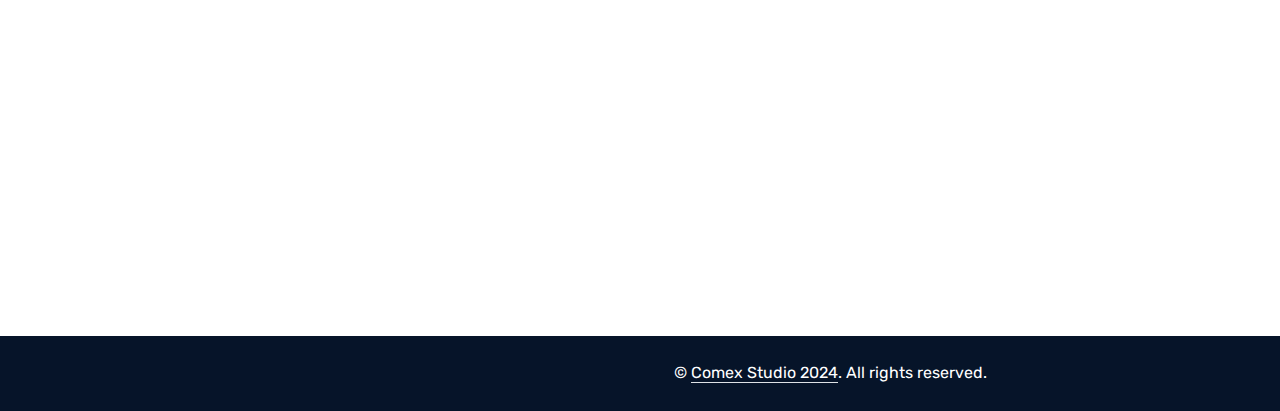
==== commit 44790407: "about.html: Se corrige direccion de ubicacion" ====
--- a/about.html
+++ b/about.html
@@ -217,7 +217,7 @@
                             </div>
                             <div class="d-flex mb-2">
                                 <i class="bi bi-geo-alt text-primary me-2"></i>
-                                <p class="mb-0">Costa Rica, Guanacaste, Nicoya</p>
+                                <p class="mb-0">Costa Rica, San Joe</p>
                             </div>
                             <div class="d-flex mb-2">
                                 <i class="bi bi-envelope-open text-primary me-2"></i>
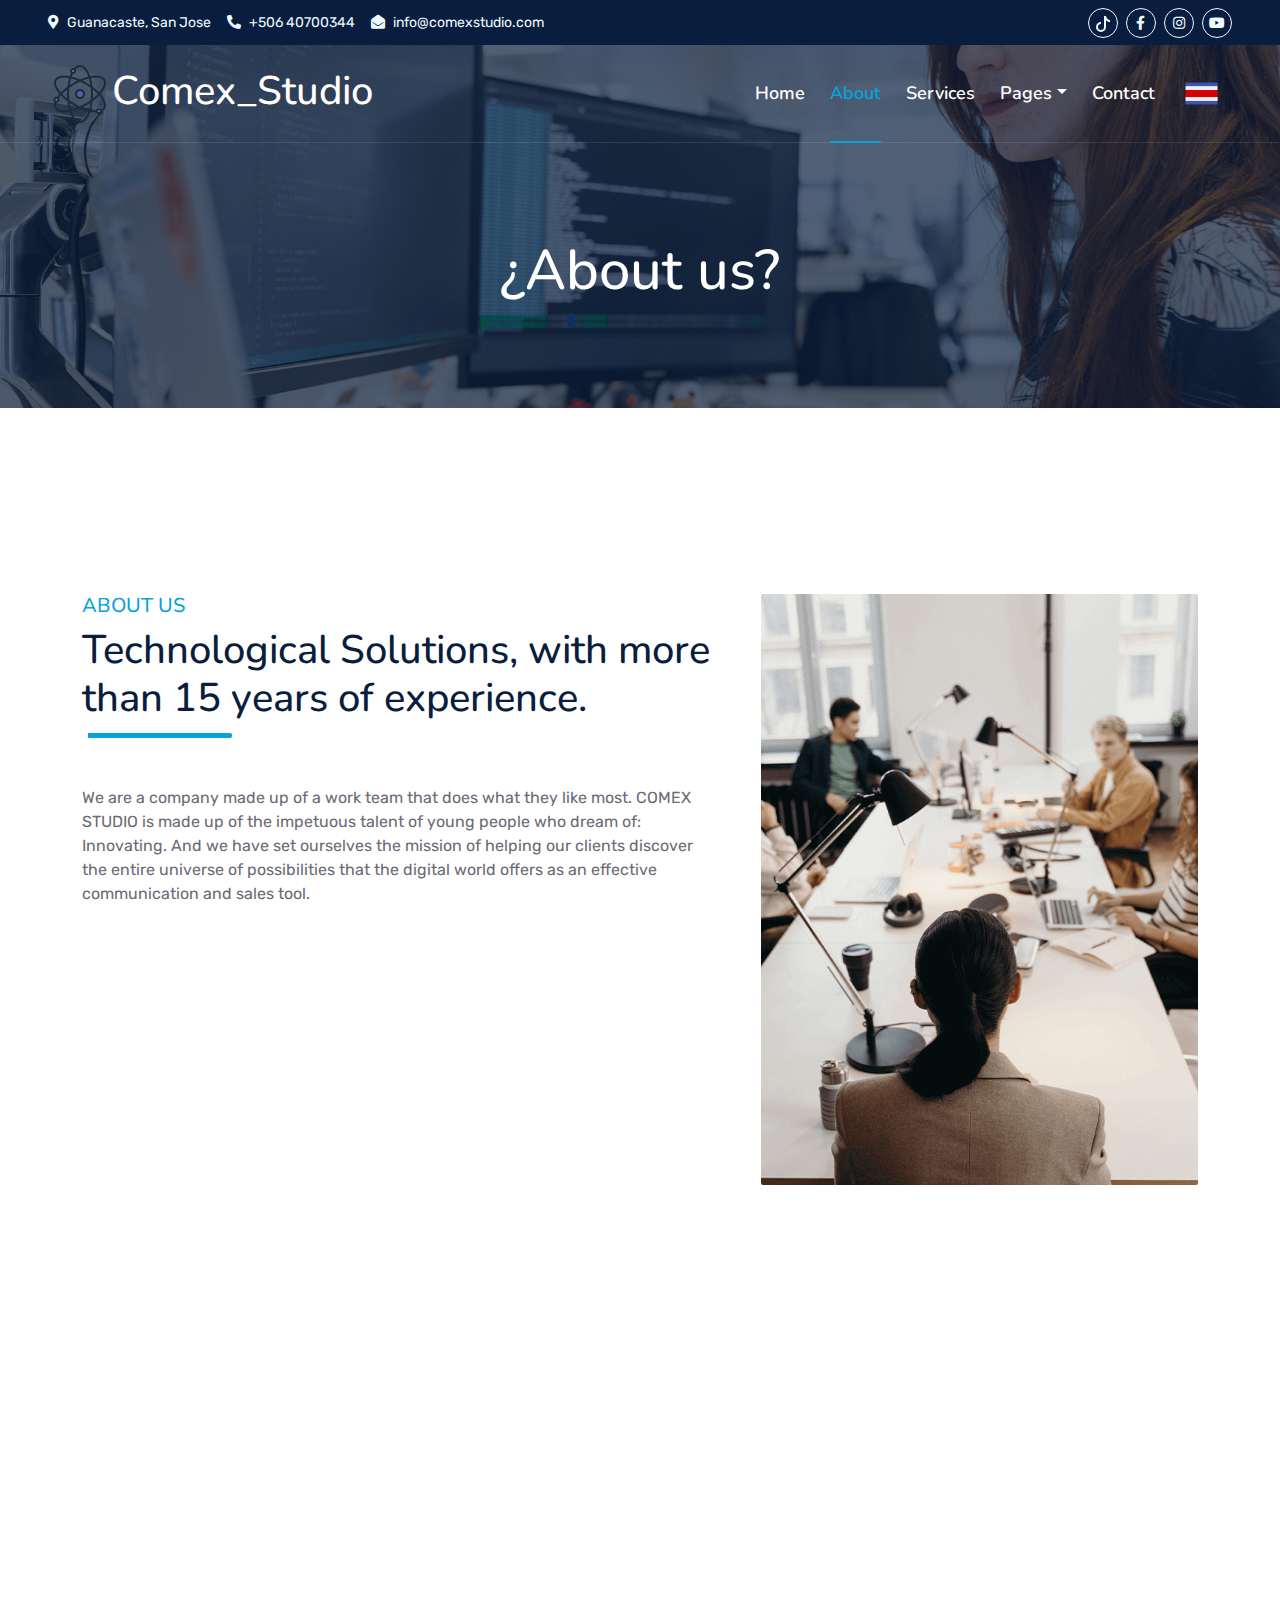
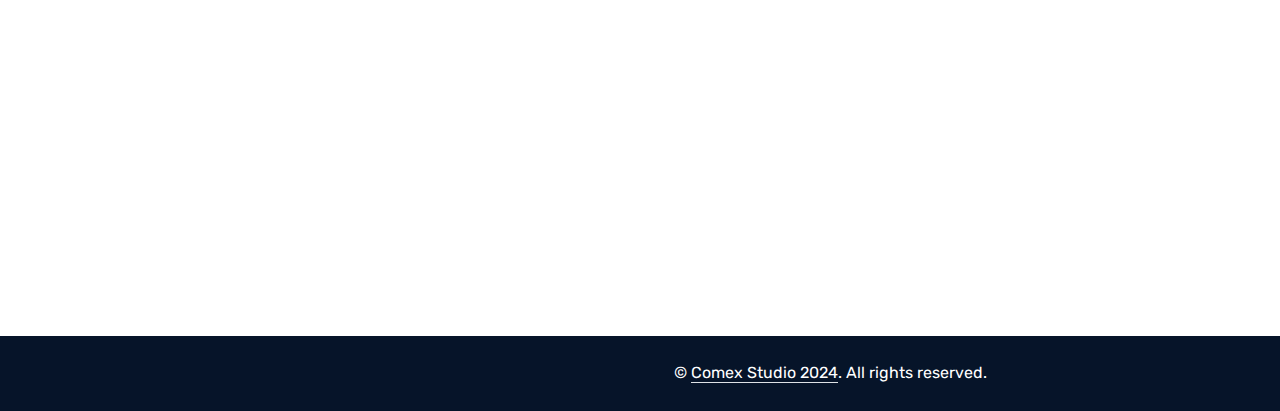
==== commit 418e79a3: "Correcion general de traduccion" ====
--- a/about.html
+++ b/about.html
@@ -44,7 +44,7 @@
         <div class="row gx-0">
             <div class="col-lg-8 text-center text-lg-start mb-2 mb-lg-0">
                 <div class="d-inline-flex align-items-center" style="height: 45px;">
-                    <small class="me-3 text-light"><i class="fa fa-map-marker-alt me-2"></i>Guanacaste, Nicoya</small>
+                    <small class="me-3 text-light"><i class="fa fa-map-marker-alt me-2"></i>Guanacaste, San Jose</small>
                     <small class="me-3 text-light"><i class="fa fa-phone-alt me-2"></i><a class="envio_mail" target="_blank" href="tel:+50640700344">+506 40700344</a></small>
                     <small class="text-light"><i class="fa fa-envelope-open me-2"></i><a class="envio_mail" target="_blank" href="mailto:info@comexstudio.com">info@comexstudio.com</a></small>
                 </div>
@@ -217,7 +217,7 @@
                             </div>
                             <div class="d-flex mb-2">
                                 <i class="bi bi-geo-alt text-primary me-2"></i>
-                                <p class="mb-0">Costa Rica, San Joe</p>
+                                <p class="mb-0">Costa Rica, San Jose</p>
                             </div>
                             <div class="d-flex mb-2">
                                 <i class="bi bi-envelope-open text-primary me-2"></i>
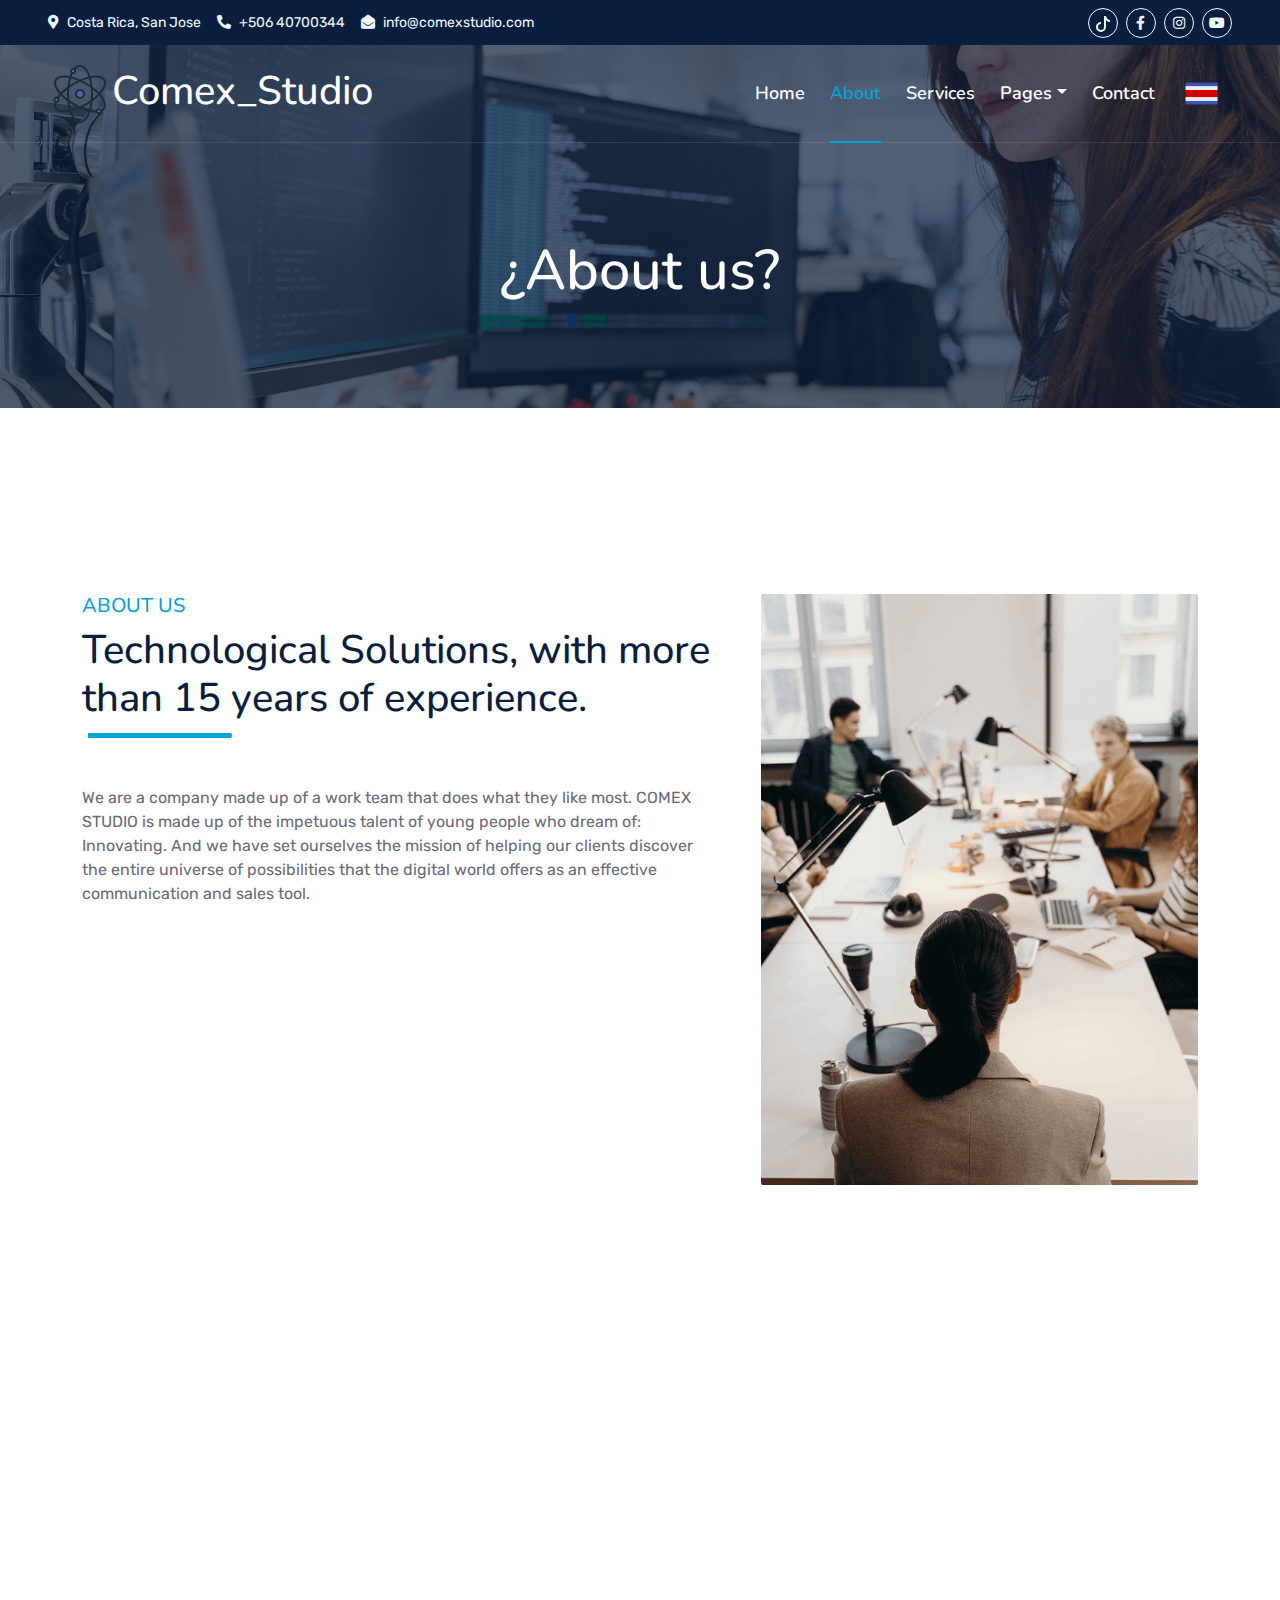
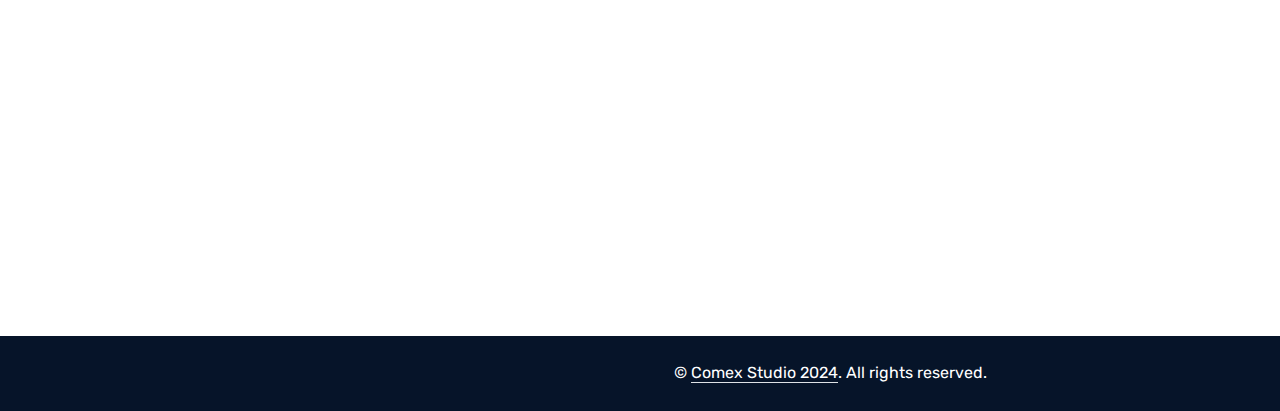
==== commit ff828527: "Correcion header de direccion" ====
--- a/about.html
+++ b/about.html
@@ -44,7 +44,7 @@
         <div class="row gx-0">
             <div class="col-lg-8 text-center text-lg-start mb-2 mb-lg-0">
                 <div class="d-inline-flex align-items-center" style="height: 45px;">
-                    <small class="me-3 text-light"><i class="fa fa-map-marker-alt me-2"></i>Guanacaste, San Jose</small>
+                    <small class="me-3 text-light"><i class="fa fa-map-marker-alt me-2"></i>Costa Rica, San Jose</small>
                     <small class="me-3 text-light"><i class="fa fa-phone-alt me-2"></i><a class="envio_mail" target="_blank" href="tel:+50640700344">+506 40700344</a></small>
                     <small class="text-light"><i class="fa fa-envelope-open me-2"></i><a class="envio_mail" target="_blank" href="mailto:info@comexstudio.com">info@comexstudio.com</a></small>
                 </div>
